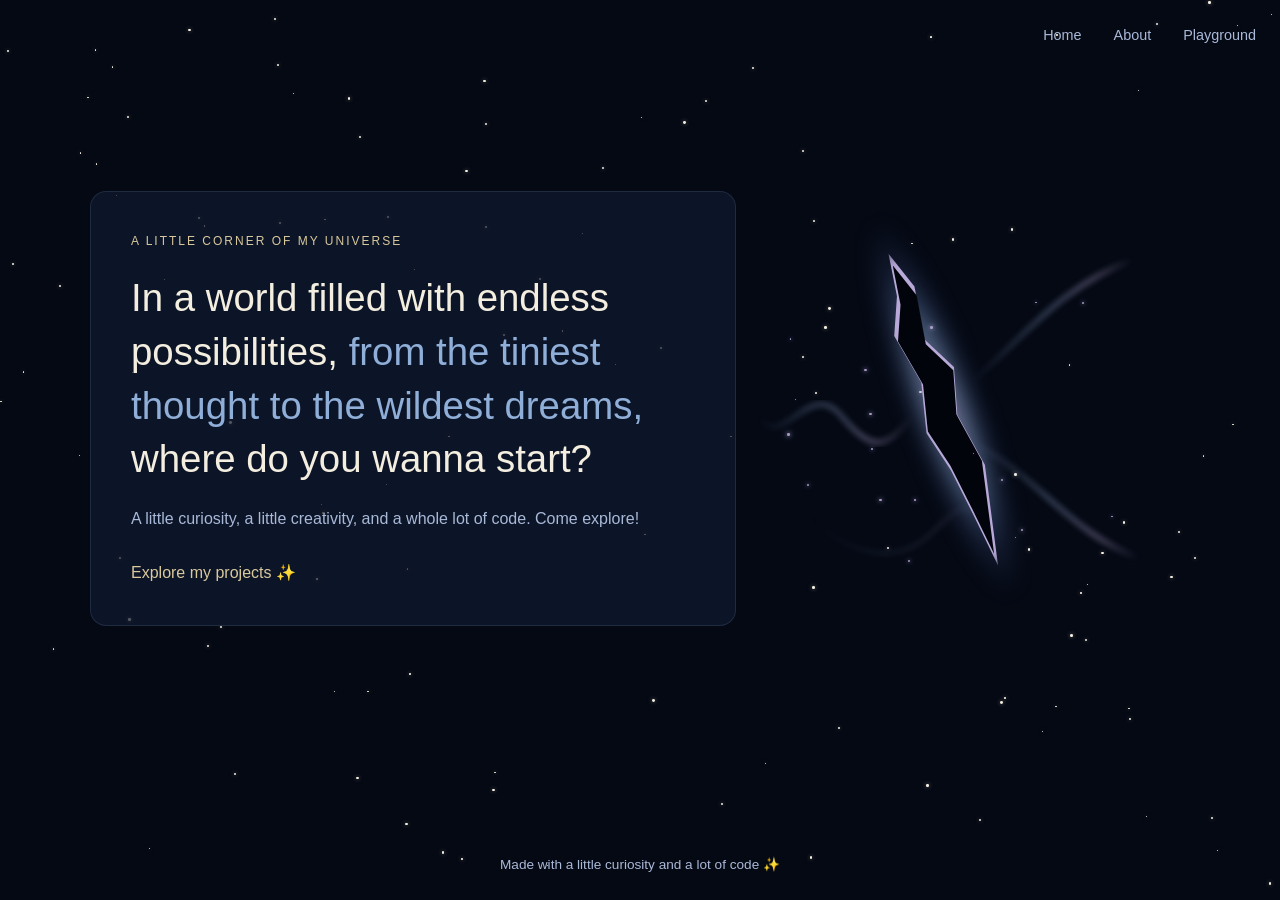
==== index.html @ 20b04a34 "Added about me" ====
<!DOCTYPE html>
<html lang="en">

<head>
    <meta charset="UTF-8">
    <meta name="viewport" content="width=device-width, initial-scale=1.0">

    <meta name="description" content="A little corner of my universe. From the tiniest thought to the wildest dreams.">

    <title>Whimsy | A Little Corner of My Universe</title>

    <!-- Stylesheets -->
    <link rel="stylesheet" href="css/base.css">
    <link rel="stylesheet" href="css/style.css">
    <link rel="stylesheet" href="css/home.css">
</head>

<body>

    <!-- Background -->
    <div id="starfield" aria-hidden="true"></div>
    <div class="shooting-star" aria-hidden="true"></div>

    <!-- Website -->
    <div class="site-wrapper">

        <!-- Navigation -->
        <header class="site-header">
            <nav class="main-nav" aria-label="Main navigation">
                <a href="#home">Home</a>
                <a href="about.html">About</a>
                <a href="#projects">Playground</a>
            </nav>
        </header>

        <!-- Main content -->
        <main>
            <img class="companion" src="assets/images/companion64.gif" alt="" />

            <section id="home" class="home-section">

                <div class="welcome-card">

                    <p class="welcome-intro">A LITTLE CORNER OF MY UNIVERSE</p>

                    <h1>
                        In a world filled with endless possibilities,
                        <span>from the tiniest thought to the wildest dreams,</span>
                        where do you wanna start?
                    </h1>

                    <p class="welcome-description">
                        A little curiosity, a little creativity, and a whole lot of code.
                        Come explore!
                    </p>

                    <a href="#projects" class="welcome-link">
                        Explore my projects ✨
                    </a>

                </div>

                <div class="welcome-constellation">

                    <div class="portal">
                        <div class="portal-ring"></div>
                        <div class="portal-wisps">
                            <svg viewBox="0 0 340 340" xmlns="http://www.w3.org/2000/svg">

                                <defs>
                                    <linearGradient id="wispGradient">
                                        <stop offset="0%" stop-color="#8FAED8" stop-opacity="0" />
                                        <stop offset="45%" stop-color="#8FAED8" stop-opacity="0.8" />
                                        <stop offset="75%" stop-color="#B8A9D9" stop-opacity="0.9" />
                                        <stop offset="100%" stop-color="#B8A9D9" stop-opacity="0" />
                                    </linearGradient>

                                    <filter id="wispGlow">
                                        <feGaussianBlur stdDeviation="2.5" />
                                    </filter>
                                    <linearGradient id="flowGradient">
                                        <stop offset="0%" stop-color="#8FAED8" stop-opacity="0.2" />
                                        <stop offset="50%" stop-color="#E2D9FF" stop-opacity="1" />
                                        <stop offset="100%" stop-color="#B8A9D9" stop-opacity="0.2" />
                                    </linearGradient>
                                </defs>

                                <!-- Left: move towards the rift -->
                                <path class="wisp wisp-one flow-left"
                                    d="M 25 175 C 45 205, 65 145, 90 175 S 125 200, 145 175"
                                    stroke="url(#wispGradient)" />

                                <path class="wisp wisp-four flow-left"
                                    d="M 65 250 C 95 285, 135 290, 160 265 S 185 245, 200 255"
                                    stroke="url(#wispGradient)" />

                                <!-- Right: move towards the rift -->
                                <path class="wisp wisp-two flow-right" d="M 190 150 C 230 115, 260 75, 315 55"
                                    stroke="url(#wispGradient)" />

                                <path class="wisp wisp-three flow-right" d="M 190 195 C 240 220, 265 265, 320 285"
                                    stroke="url(#wispGradient)" />
                            </svg>
                        </div>
                        <div class="portal-particles"></div>
                        <a href="#projects" class="portal-core" aria-label="Explore my projects"></a>
                    </div>

                </div>

            </section>

            <section id="projects" class="projects-section">
                <!-- Project universe will go here -->
            </section>

            <section id="contact" class="contact-section">
                <!-- Contact details will go here -->
            </section>

        </main>

        <!-- Footer -->
        <footer class="site-footer">
            <p>Made with a little curiosity and a lot of code ✨</p>
        </footer>

    </div>

    <!-- Scripts -->
    <script src="js/main.js"></script>
    <script src="js/home.js"></script>

</body>

</html>
---- css/base.css ----
/* ========================================
   WHIMSY PORTFOLIO — BASE STYLES
   ======================================== */

:root {
    /* Background colours */
    --color-background: #050914;
    --color-panel: 16, 26, 48;

    /* Text colours */
    --color-text: #F3EEDF;
    --color-text-muted: #A9B9D8;

    /* Accent colours */
    --color-blue: #8FAED8;
    --color-lavender: #B8A9D9;
    --color-gold: #D9C99D;

    /* Panel appearance */
    --panel-opacity: 0.70;
    --panel-radius: 16px;

    /* General spacing */
    --page-padding: 24px;

    /* Transitions */
    --transition-fast: 0.2s ease;
    --transition-normal: 0.4s ease;
}


/* Basic reset */
* {
    box-sizing: border-box;
    margin: 0;
    padding: 0;
}


/* Page defaults */
html {
    scroll-behavior: smooth;
}

body {
    min-height: 100vh;
    background-color: var(--color-background);
    color: var(--color-text);

    font-family: Arial, sans-serif;
    line-height: 1.6;
}


/* Links */
a {
    color: inherit;
    text-decoration: none;
}


/* Images */
img {
    max-width: 100%;
    display: block;
}


/* Buttons */
button {
    font: inherit;
    cursor: pointer;
}
---- css/style.css ----
/* ========================================
   WHIMSY PORTFOLIO — MAIN STYLES
   ======================================== */

/* Background layer for our stars */
#starfield {
    position: fixed;
    inset: 0;
    overflow: hidden;
    pointer-events: none;
    z-index: 0;
}

/* Keep website content above the stars */
.site-wrapper {
    position: relative;
    z-index: 1;
    min-height: 100vh;
    display: flex;
    flex-direction: column;
}

/* Navigation */
.site-header {
    width: 100%;
    padding: 24px var(--page-padding);
    display: flex;
    justify-content: flex-end;
}

.main-nav {
    display: flex;
    align-items: center;
    gap: 32px;
    flex-wrap: wrap;
}

.main-nav a {
    color: var(--color-text-muted);
    font-size: 0.9rem;
    transition: color var(--transition-fast);
}

.main-nav a:hover,
.main-nav a:focus-visible {
    color: var(--color-gold);
}

/* Main content area */
main {
    flex: 1;
}

/* Footer */
.site-footer {
    padding: 24px var(--page-padding);
    text-align: center;
    color: var(--color-text-muted);
    font-size: 0.85rem;
}

/* Smaller screens */
@media (max-width: 600px) {
    .site-header {
        justify-content: center;
    }

    .main-nav {
        justify-content: center;
        gap: 16px 24px;
    }
}

/* Stars */
.star {
    position: absolute;
    display: block;
    background-color: #F3EEDF;
    border-radius: 50%;
    box-shadow: 0 0 4px rgba(243, 238, 223, 0.5);

    animation: twinkle 3s ease-in-out infinite alternate;
}

@keyframes twinkle {
    from {
        opacity: var(--star-dim);
    }

    to {
        opacity: var(--star-brightness);
    }
}

.shooting-star {
    position: fixed;
    top: 0;
    left: 0;
    width: 100px;
    height: 2px;
    background: linear-gradient(
        to left,
        rgba(184, 169, 217, 0),
        rgba(143, 174, 216, 0.55),
        #F3EEDF
    );
    border-radius: 50%;
    filter: drop-shadow(0 0 2px #8FAED8);
    opacity: 0;
    pointer-events: none;
    z-index: 0;
}

@keyframes shootingStar {
    0% {
        transform: translate(0, 0) rotate(35deg);
        opacity: 0;
    }

    10% {
        opacity: 0.7;
    }

    80% {
        opacity: 0.7;
    }

    100% {
        transform: translate(500px, 350px) rotate(35deg);
        opacity: 0;
    }
}


.companion {
    position: fixed;
    width: 48px;
    height: 48px;
    pointer-events: none;
    z-index: 9999;
    opacity: 0;
    transform: translate(8px, 2px);
    transition: opacity 0.2s ease;
}
---- css/home.css ----
/* Welcome section */
.home-section {
    width: min(1100px, calc(100% - 48px));
    min-height: 75vh;
    margin: 0 auto;
    display: grid;
    grid-template-columns: 1.2fr 0.8fr;
    align-items: center;
    gap: 24px;
    overflow: clip;
}

/* Welcome card */
.welcome-card {
    padding: 40px;
    background: rgba(var(--color-panel), var(--panel-opacity));
    border: 1px solid rgba(143, 174, 216, 0.15);
    border-radius: var(--panel-radius);
}

.welcome-intro {
    color: var(--color-gold);
    font-size: 0.75rem;
    letter-spacing: 2px;
    margin-bottom: 20px;
}

.welcome-card h1 {
    font-size: clamp(1.8rem, 3vw, 2.6rem);
    line-height: 1.4;
    font-weight: 400;
}

.welcome-card h1 span {
    color: var(--color-blue);
}

.welcome-description {
    color: var(--color-text-muted);
    margin-top: 20px;
}

.welcome-link {
    display: inline-block;
    margin-top: 28px;
    color: var(--color-gold);
    transition: color var(--transition-fast);
}

.welcome-link:hover {
    color: var(--color-blue);
}

/* Welcome card entrance */
.welcome-card {
    animation: welcomeFadeIn 0.8s ease-out both;
}

@keyframes welcomeFadeIn {
    from {
        opacity: 0;
        transform: translateY(12px);
    }

    to {
        opacity: 1;
        transform: translateY(0);
    }
}

/* Welcome constellation area */
.welcome-constellation {
    min-height: 320px;
    position: relative;
    display: flex;
    align-items: center;
    justify-content: center;
    transform: translateX(-30px);
}


/* Space-time rift */
.portal {
    position: relative;
    width: 340px;
    height: 340px;
    display: flex;
    align-items: center;
    justify-content: center;
}

/* The dark opening */
.portal-core {
    position: relative;
    width: 20%;
    height: 90%;

    background: #02040C;

    clip-path: polygon(50% 0%,
            68% 12%,
            56% 28%,
            81% 39%,
            63% 53%,
            75% 70%,
            45% 100%,
            37% 83%,
            29% 68%,
            15% 55%,
            32% 40%,
            19% 24%,
            41% 13%);

    transform: rotate(-20deg);

    filter:
        drop-shadow(0 0 5px #8FAED8) drop-shadow(0 0 12px #B8A9D9) drop-shadow(0 0 25px rgba(82, 111, 173, 0.9));
}

/* Glowing energy surrounding the rift */
.portal::before {
    content: "";
    position: absolute;

    width: 75%;
    height: 175%;

    background: radial-gradient(ellipse 20% 45% at 50% 50%,
            rgba(184, 169, 217, 0.7) 0%,
            rgba(143, 174, 216, 0.55) 30%,
            rgba(82, 111, 173, 0.3) 50%,
            rgba(82, 111, 173, 0.12) 60%,
            transparent 75%);

    clip-path: polygon(50% 0%,
            72% 8%,
            62% 20%,
            88% 32%,
            69% 43%,
            82% 58%,
            65% 73%,
            48% 100%,
            35% 84%,
            23% 72%,
            5% 55%,
            27% 42%,
            12% 25%,
            39% 15%);

    filter: blur(10px);
    transform: rotate(-20deg);

    z-index: -1;
    animation: portalBreathing 4s ease-in-out infinite;
}

/* Glowing silhouette behind the rift */
.portal::after {
    content: "";
    position: absolute;

    width: 20%;
    height: 90%;

    background: #B8A9D9;

    clip-path: polygon(50% 0%,
            68% 12%,
            56% 28%,
            81% 39%,
            63% 53%,
            75% 70%,
            45% 100%,
            37% 83%,
            29% 68%,
            15% 55%,
            32% 40%,
            19% 24%,
            41% 13%);

    transform: rotate(-20deg) scale(1.08);

    filter: blur(8px);

    z-index: -1;
    animation: outlineBreathing 3s ease-in-out infinite alternate;
}

@keyframes portalBreathing {

    0%,
    100% {
        transform: rotate(-20deg) scale(0.85);
    }

    50% {
        transform: rotate(-20deg) scale(1.1);
    }
}

@keyframes outlineBreathing {
    from {
        opacity: 0.5;
        filter: blur(8px);
    }

    to {
        opacity: 1;
        filter: blur(13px);
    }
}


.portal-wisps {
    position: absolute;
    inset: -15%;
    pointer-events: none;
    z-index: 1;
}

.portal-wisps svg {
    width: 100%;
    height: 100%;
    overflow: visible;
}


.portal-particle {
    position: absolute;
    border-radius: 50%;
    background: #B8A9D9;
    box-shadow:
        0 0 4px #B8A9D9,
        0 0 10px #8FAED8;
    opacity: 0.9;
    z-index: 1;
}

.portal-particle {
    animation: particleDrift var(--particle-speed) ease-in-out infinite alternate;
}

@keyframes particleDrift {
    from {
        transform: translate(0, 0);
    }

    to {
        transform: translate(var(--drift-x), var(--drift-y));
    }
}

.portal:hover::before {
    filter: blur(12px) brightness(1.3);
}

.portal:hover::after {
    filter: blur(9px) brightness(1.3);
}

.portal:hover .portal-particle {
    animation-duration: 2s;
}


/* Original translucent ribbons */
.wisp {
    fill: none;
    stroke-width: 2;
    stroke-linecap: round;
    filter: url(#wispGlow);

    --wisp-opacity: 0.8;
    opacity: var(--wisp-opacity);

    animation: wispFloat 5s ease-in-out infinite alternate;
}

.wisp-two {
    animation-delay: -2s;
}

.wisp-three {
    animation-delay: -4s;
}

.wisp-four {
    --wisp-opacity: 0.35;
    stroke-width: 1.2;
}

@keyframes wispFloat {
    from {
        transform: translate(-5px, 5px);
    }

    to {
        transform: translate(8px, -8px);
    }
}

/* Absorbed by the rift */
.portal:hover .flow-left {
    animation: absorbCycleRight 7s linear infinite;
}

.portal:hover .flow-right {
    animation: absorbCycleLeft 7s linear infinite;
}

@keyframes absorbRight {
    from {
        transform: translate(-5px, 5px);
        opacity: var(--wisp-opacity);
    }

    to {
        transform: translate(24px, 0);
        opacity: 0;
    }
}

@keyframes absorbLeft {
    from {
        transform: translate(-5px, 5px);
        opacity: var(--wisp-opacity);
    }

    to {
        transform: translate(-24px, 0);
        opacity: 0;
    }
}

@keyframes wispReappear {
    from {
        opacity: 0;
    }

    to {
        opacity: var(--wisp-opacity);
    }
}

@keyframes absorbCycleRight {
    0% {
        transform: translate(-5px, 5px);
        opacity: var(--wisp-opacity);
    }

    30% {
        transform: translate(40px, 0);
        opacity: 0;
    }

    40% {
        transform: translate(40px, 0);
        opacity: 0;
    }

    60% {
        transform: translate(-5px, 5px);
        opacity: var(--wisp-opacity);
    }

    100% {
        transform: translate(-5px, 5px);
        opacity: var(--wisp-opacity);
    }
}

@keyframes absorbCycleLeft {
    0% {
        transform: translate(-5px, 5px);
        opacity: var(--wisp-opacity);
    }

    30% {
        transform: translate(-40px, 0);
        opacity: 0;
    }

    40% {
        transform: translate(-40px, 0);
        opacity: 0;
    }

    60% {
        transform: translate(-5px, 5px);
        opacity: var(--wisp-opacity);
    }

    100% {
        transform: translate(-5px, 5px);
        opacity: var(--wisp-opacity);
    }
}
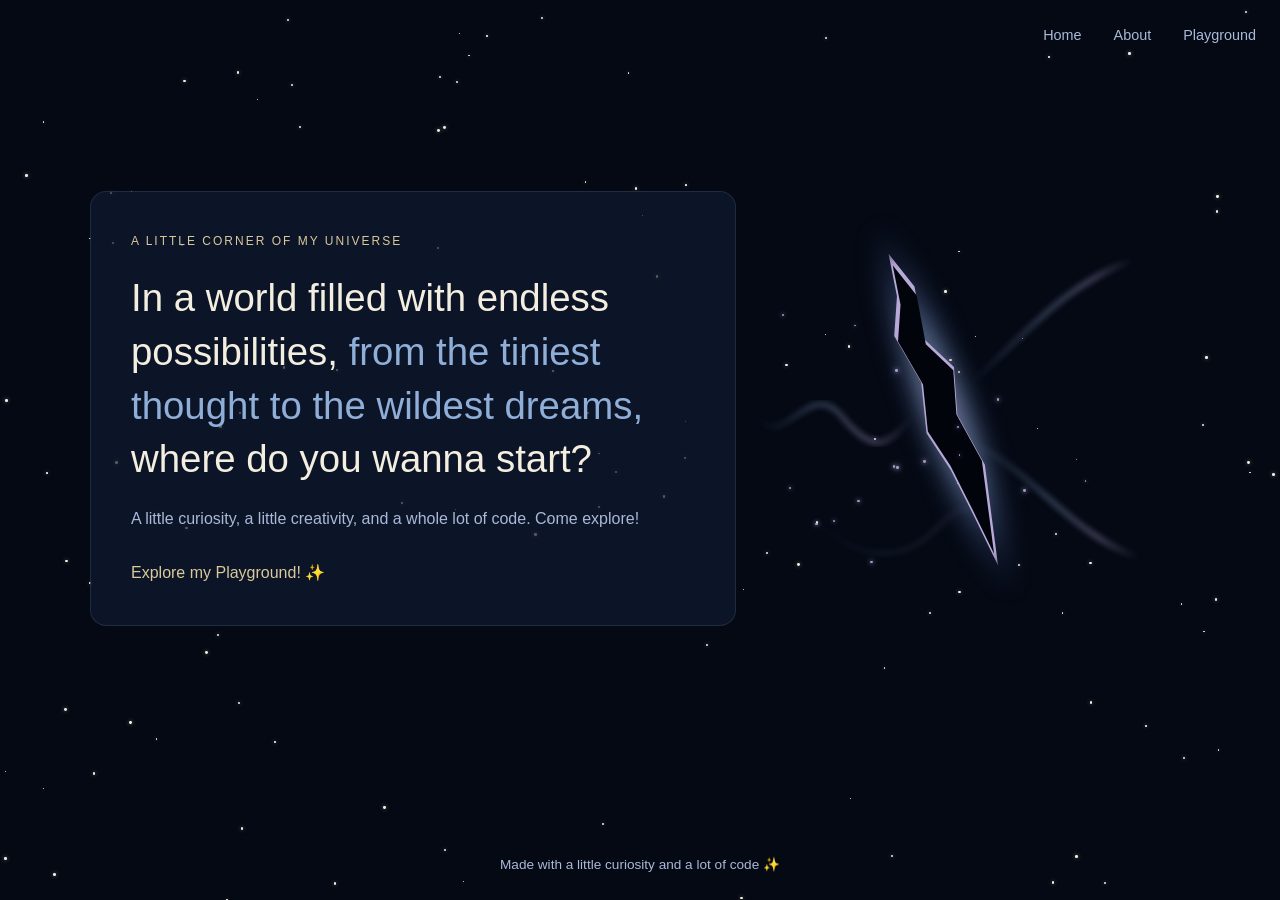
==== commit 16c38508: "change to playground" ====
--- a/index.html
+++ b/index.html
@@ -55,7 +55,7 @@
                     </p>
 
                     <a href="#projects" class="welcome-link">
-                        Explore my projects ✨
+                        Explore my Playground! ✨
                     </a>
 
                 </div>
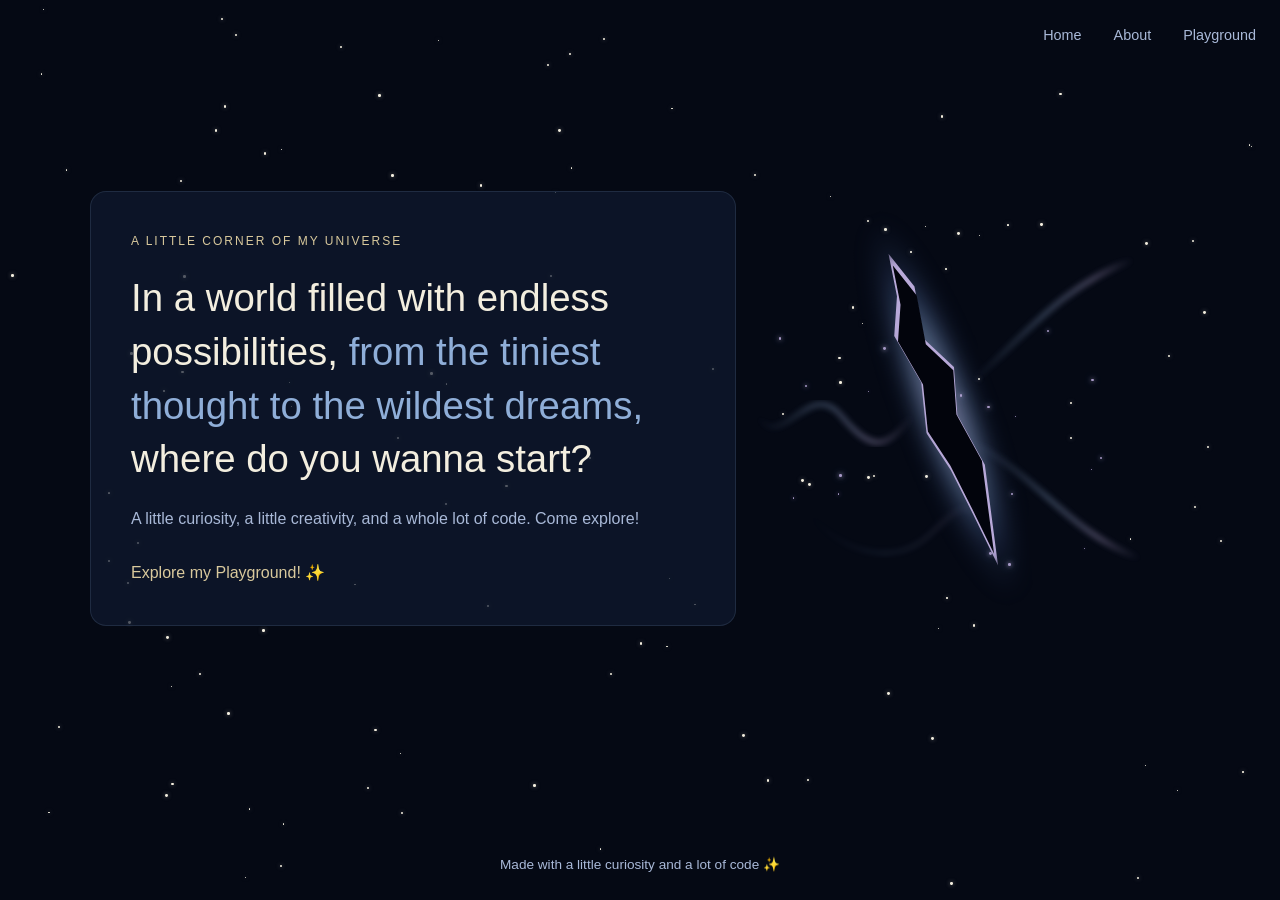
==== commit 80881ae4: "added favicon" ====
--- a/index.html
+++ b/index.html
@@ -7,12 +7,14 @@
 
     <meta name="description" content="A little corner of my universe. From the tiniest thought to the wildest dreams.">
 
+    <link rel="icon" type="image/png" href="assets/images/favicon.png">
     <title>Whimsy | A Little Corner of My Universe</title>
 
     <!-- Stylesheets -->
     <link rel="stylesheet" href="css/base.css">
     <link rel="stylesheet" href="css/style.css">
     <link rel="stylesheet" href="css/home.css">
+
 </head>
 
 <body>
--- a/css/home.css
+++ b/css/home.css
@@ -395,4 +395,18 @@
         transform: translate(-5px, 5px);
         opacity: var(--wisp-opacity);
     }
+}
+
+/* Mobile layout */
+@media (max-width: 768px) {
+    .home-section {
+        grid-template-columns: 1fr;
+        min-height: auto;
+        gap: 16px;
+    }
+
+    .welcome-constellation {
+        transform: none;
+        min-height: 280px;
+    }
 }
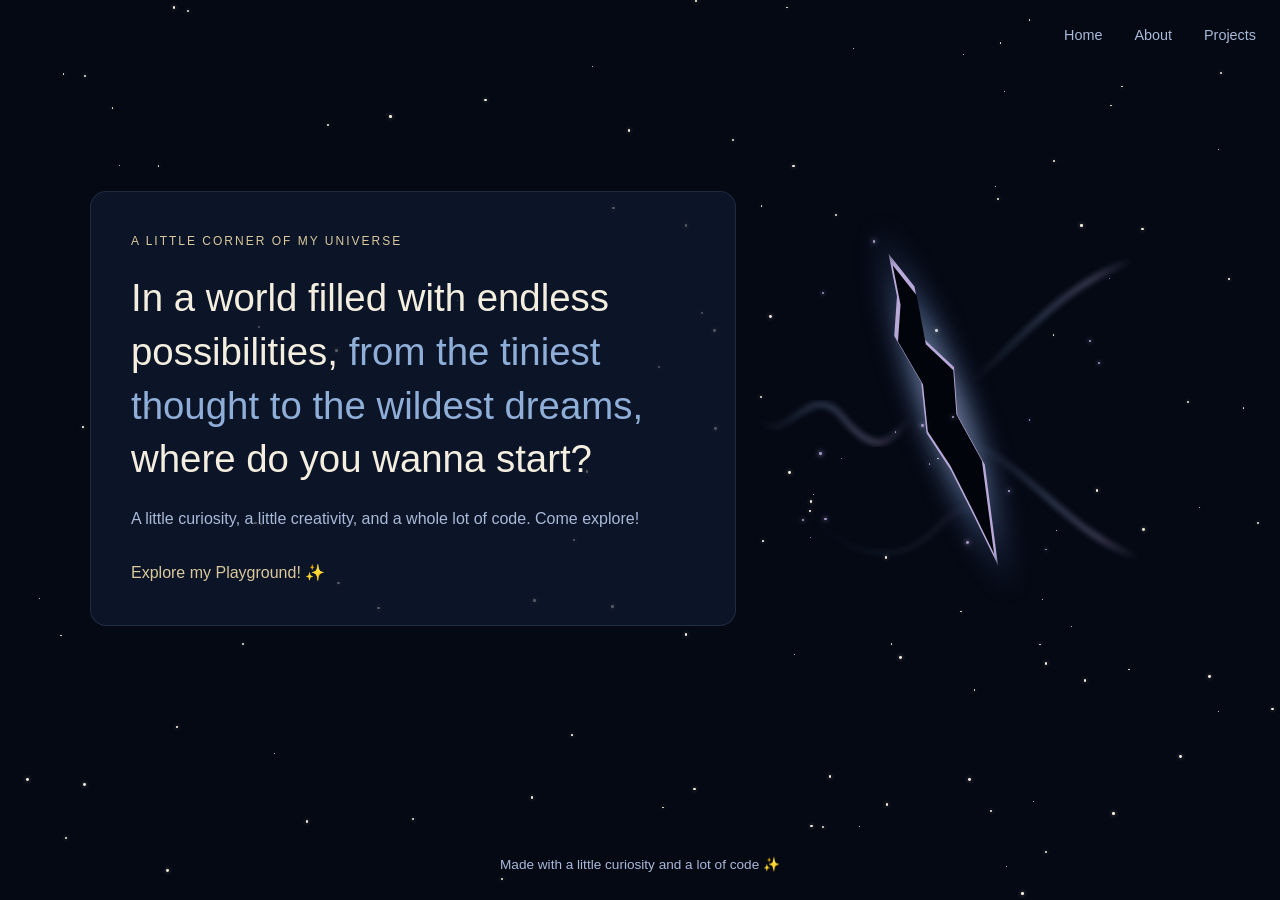
==== commit de7ec5dd: "added projects" ====
--- a/index.html
+++ b/index.html
@@ -29,9 +29,9 @@
         <!-- Navigation -->
         <header class="site-header">
             <nav class="main-nav" aria-label="Main navigation">
-                <a href="#home">Home</a>
+                <a href="index.html">Home</a>
                 <a href="about.html">About</a>
-                <a href="#projects">Playground</a>
+                <a href="projects.html">Projects</a>
             </nav>
         </header>
 
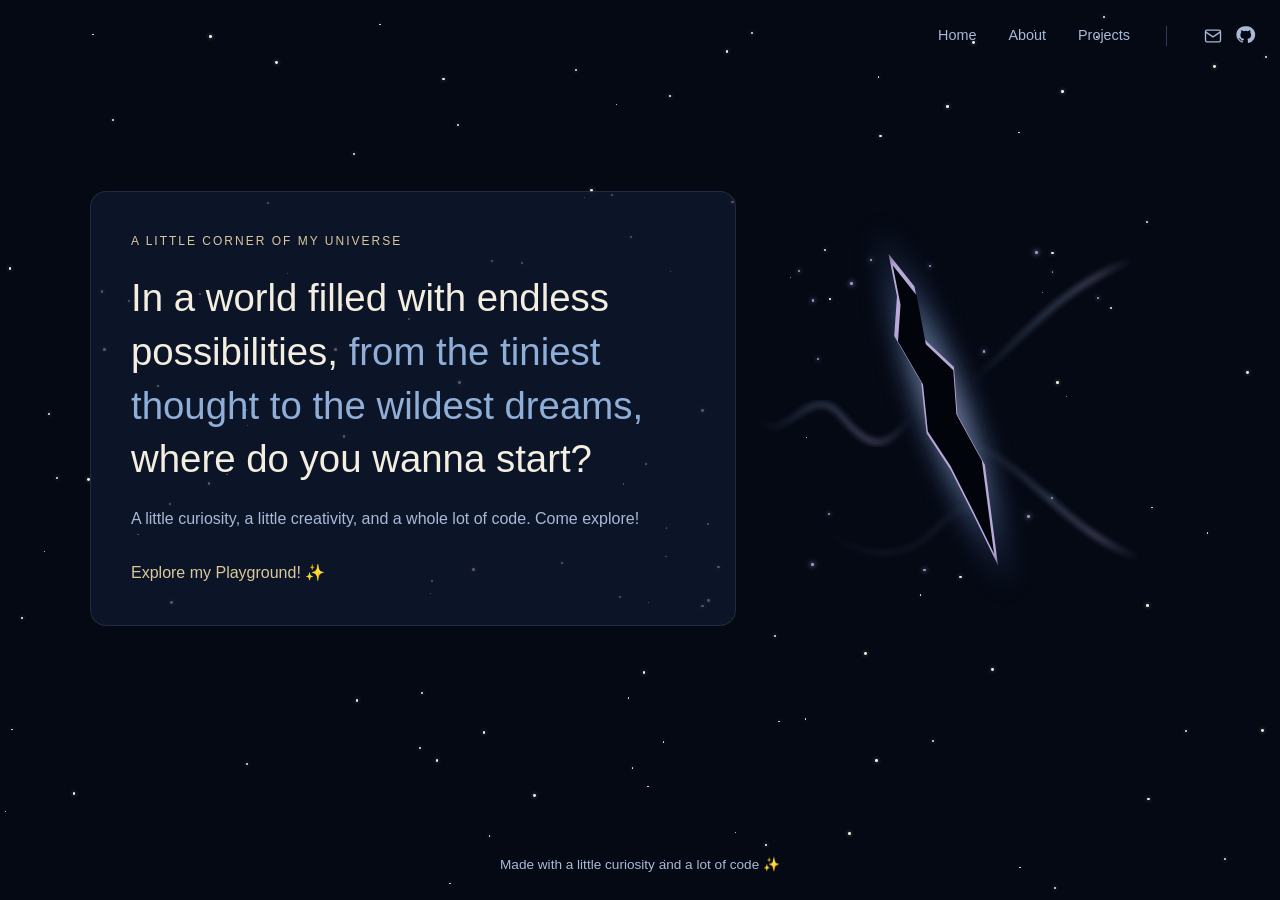
==== commit 4808d2b7: "updated navigations" ====
--- a/index.html
+++ b/index.html
@@ -32,6 +32,25 @@
                 <a href="index.html">Home</a>
                 <a href="about.html">About</a>
                 <a href="projects.html">Projects</a>
+                <span class="nav-divider" aria-hidden="true"></span>
+
+                <div class="nav-socials">
+                    <a href="mailto:whimsytinkly@gmail.com" aria-label="Email me" title="Say hello!">
+                        <svg viewBox="0 0 24 24" width="20" height="20" fill="none" stroke="currentColor"
+                            stroke-width="1.6" stroke-linecap="round" stroke-linejoin="round" aria-hidden="true">
+                            <rect x="3" y="5" width="18" height="14" rx="2" />
+                            <path d="m3 7 9 6 9-6" />
+                        </svg>
+                    </a>
+
+                    <a href="https://github.com/whimsytinkly" target="_blank" rel="noopener noreferrer"
+                        aria-label="GitHub" title="Explore my GitHub">
+                        <svg viewBox="-1 -1 28 28" width="21" height="21" fill="currentColor" aria-hidden="true">
+                            <path
+                                d="M12 .8a11.2 11.2 0 0 0-3.54 21.82c.56.1.76-.24.76-.54v-2.1c-3.1.68-3.76-1.32-3.76-1.32-.5-1.3-1.24-1.64-1.24-1.64-1.02-.7.08-.68.08-.68 1.12.08 1.7 1.16 1.7 1.16 1 .1.76 2.04 3.02 2.04.7 0 1.24-.24 1.58-.56.1-.7.38-1.18.68-1.46-2.48-.28-5.08-1.24-5.08-5.52 0-1.22.44-2.22 1.16-3-.12-.28-.5-1.42.12-2.96 0 0 .94-.3 3.08 1.14a10.7 10.7 0 0 1 5.6 0c2.14-1.44 3.08-1.14 3.08-1.14.62 1.54.24 2.68.12 2.96.72.78 1.16 1.78 1.16 3 0 4.3-2.6 5.24-5.1 5.52.4.34.76 1 .76 2.02v3.02c0 .3.2.66.76.54A11.2 11.2 0 0 0 12 .8Z" />
+                        </svg>
+                    </a>
+                </div>
             </nav>
         </header>
 
@@ -56,7 +75,7 @@
                         Come explore!
                     </p>
 
-                    <a href="#projects" class="welcome-link">
+                    <a href="projects.html" class="welcome-link">
                         Explore my Playground! ✨
                     </a>
 
--- a/css/style.css
+++ b/css/style.css
@@ -44,6 +44,34 @@
 .main-nav a:hover,
 .main-nav a:focus-visible {
     color: var(--color-gold);
+}
+
+.nav-divider {
+    width: 1px;
+    height: 20px;
+    background: rgba(180, 154, 255, 0.3);
+    margin: 0 4px;
+}
+
+.nav-socials {
+    display: flex;
+    align-items: center;
+    gap: 12px;
+}
+
+.nav-socials a {
+    display: flex;
+    align-items: center;
+    justify-content: center;
+    color: var(--color-text-muted);
+    transition: color var(--transition-fast),
+        filter var(--transition-fast);
+}
+
+.nav-socials a:hover,
+.nav-socials a:focus-visible {
+    color: var(--color-gold);
+    filter: drop-shadow(0 0 5px rgba(180, 154, 255, 0.5));
 }
 
 /* Main content area */
@@ -98,12 +126,10 @@
     left: 0;
     width: 100px;
     height: 2px;
-    background: linear-gradient(
-        to left,
-        rgba(184, 169, 217, 0),
-        rgba(143, 174, 216, 0.55),
-        #F3EEDF
-    );
+    background: linear-gradient(to left,
+            rgba(184, 169, 217, 0),
+            rgba(143, 174, 216, 0.55),
+            #F3EEDF);
     border-radius: 50%;
     filter: drop-shadow(0 0 2px #8FAED8);
     opacity: 0;
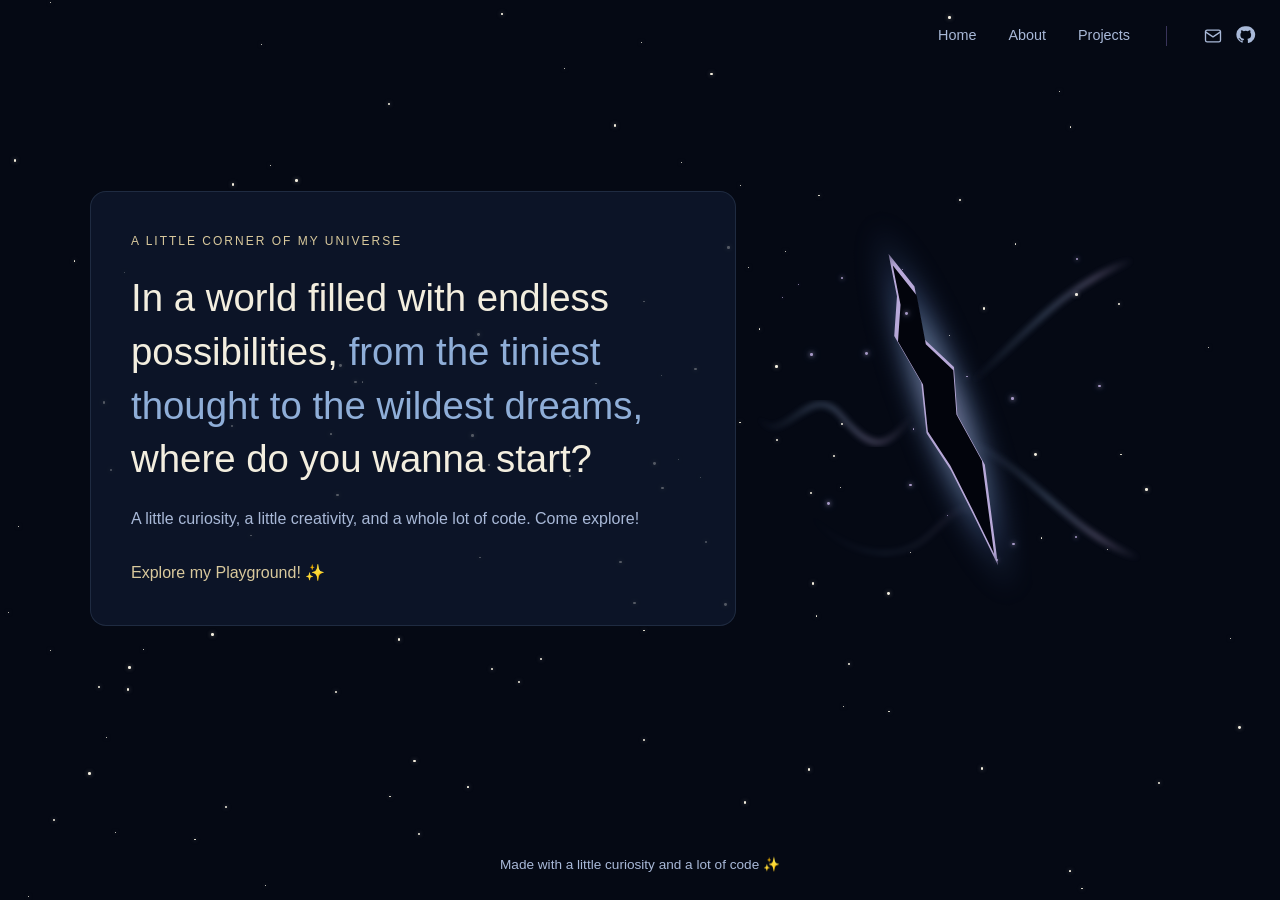
==== commit f7ccc58c: "update rift link on home" ====
--- a/index.html
+++ b/index.html
@@ -124,19 +124,11 @@
                             </svg>
                         </div>
                         <div class="portal-particles"></div>
-                        <a href="#projects" class="portal-core" aria-label="Explore my projects"></a>
+                        <a href="projects.html" class="portal-core" aria-label="Explore my projects"></a>
                     </div>
 
                 </div>
 
-            </section>
-
-            <section id="projects" class="projects-section">
-                <!-- Project universe will go here -->
-            </section>
-
-            <section id="contact" class="contact-section">
-                <!-- Contact details will go here -->
             </section>
 
         </main>
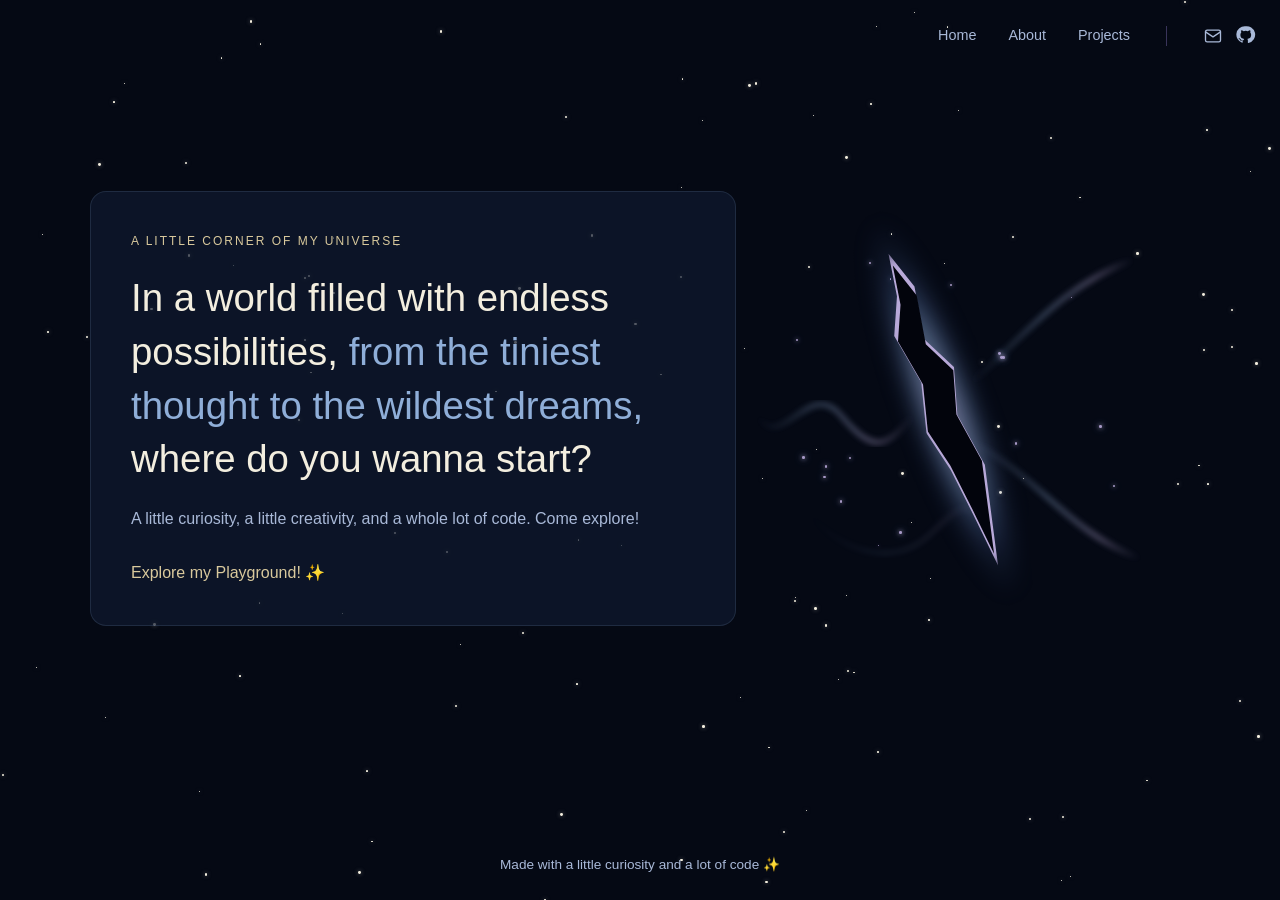
==== commit 21992c48: "added apple touch icon" ====
--- a/index.html
+++ b/index.html
@@ -8,6 +8,9 @@
     <meta name="description" content="A little corner of my universe. From the tiniest thought to the wildest dreams.">
 
     <link rel="icon" type="image/png" href="assets/images/favicon.png">
+        
+    <!-- iPhone Home Screen icon -->
+    <link rel="apple-touch-icon" href="assets/images/apple-touch-icon.png">
     <title>Whimsy | A Little Corner of My Universe</title>
 
     <!-- Stylesheets -->
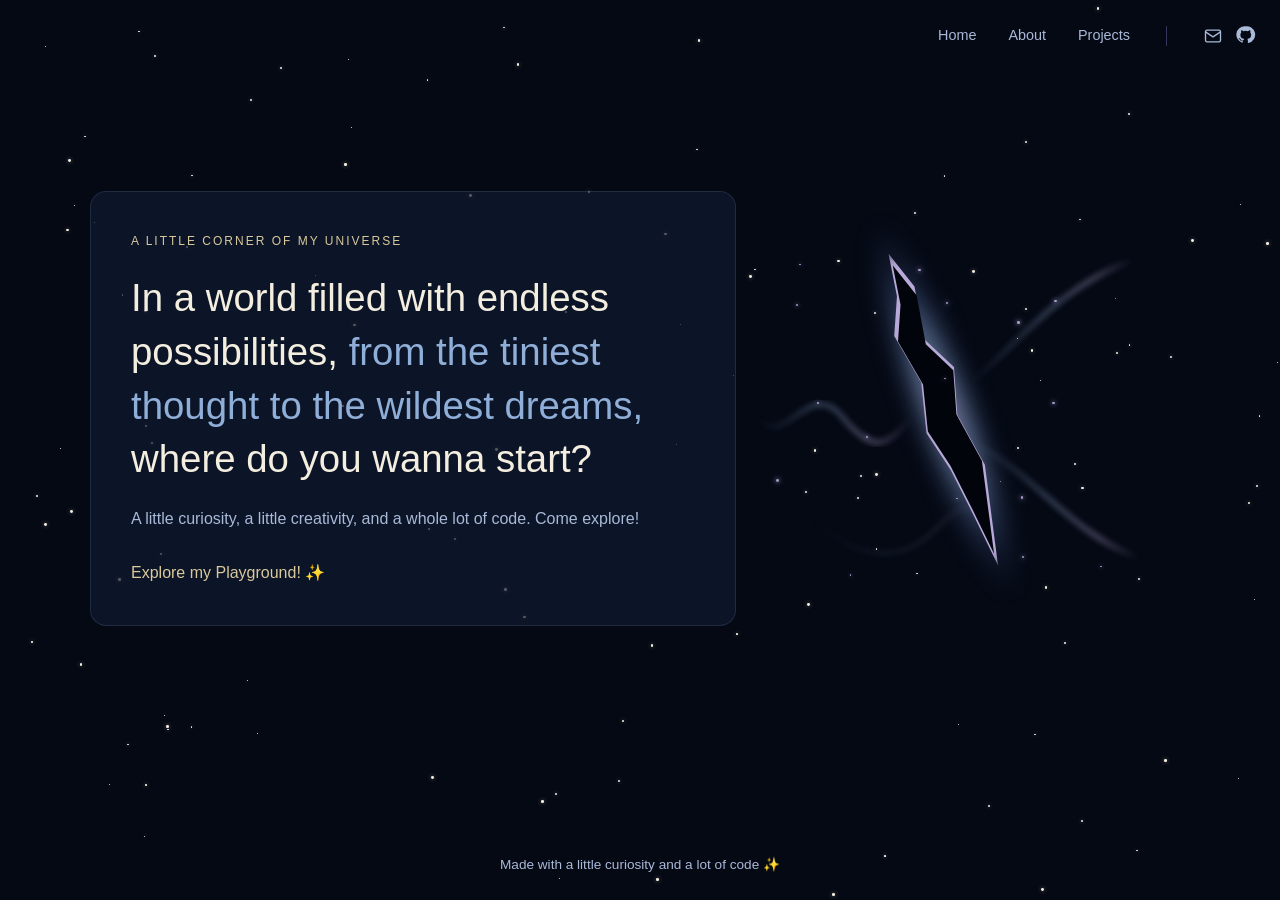
==== commit 7ec32702: "changed to correct extension" ====
--- a/index.html
+++ b/index.html
@@ -10,7 +10,7 @@
     <link rel="icon" type="image/png" href="assets/images/favicon.png">
         
     <!-- iPhone Home Screen icon -->
-    <link rel="apple-touch-icon" href="assets/images/apple-touch-icon.png">
+    <link rel="apple-touch-icon" href="assets/images/apple-touch-icon.gif">
     <title>Whimsy | A Little Corner of My Universe</title>
 
     <!-- Stylesheets -->
